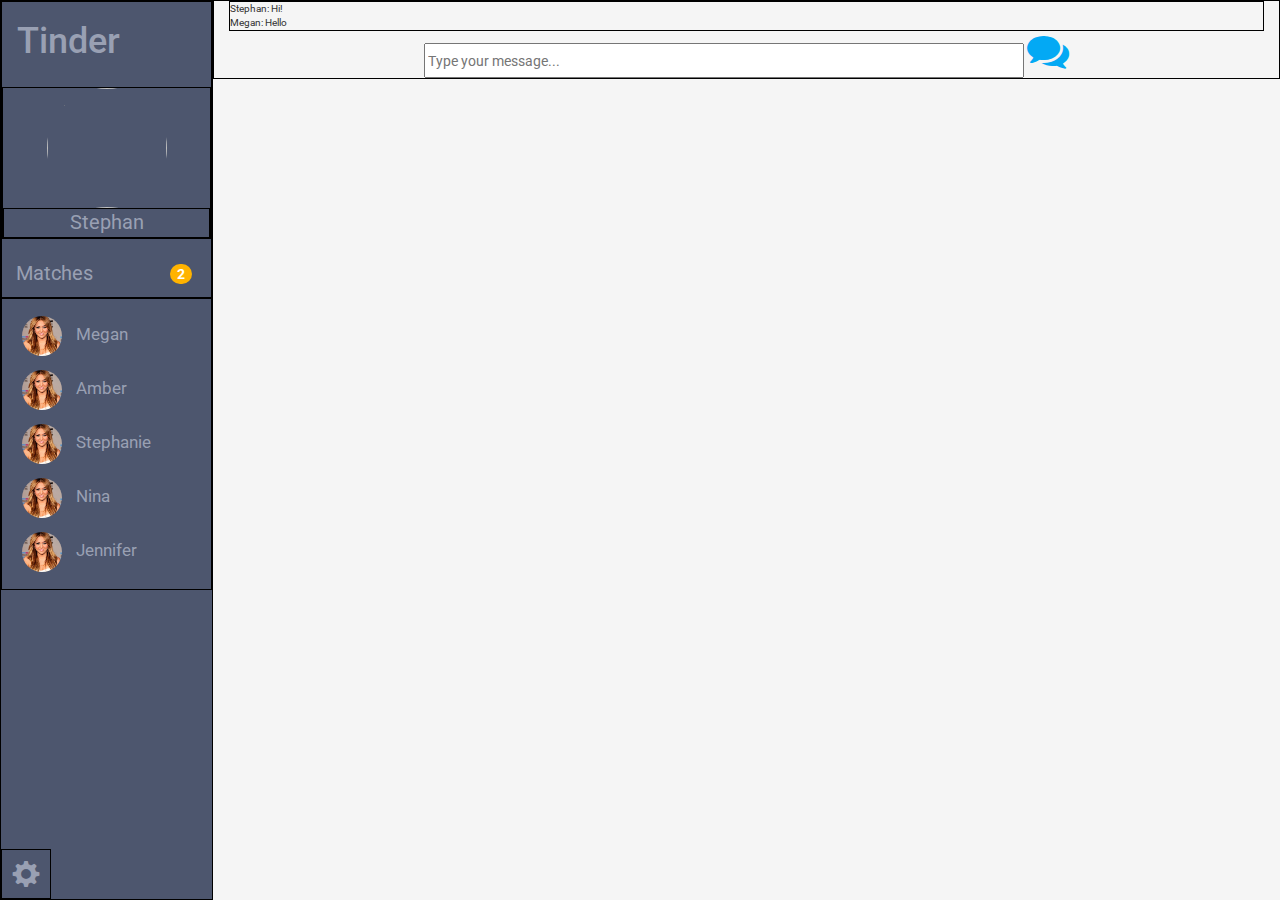
==== chat.html @ 3086d879 "added webfont Roboto, chat window, and carousel" ====
<html>
<head>
  <meta charset="UTF-8">
  <title>Tinder Clone</title>
  <link rel="stylesheet" href="css/bootstrap.min.css">
  <link rel="stylesheet" href="css/font-awesome.min.css">
  <link rel="stylesheet" href="http://fotorama.s3.amazonaws.com/4.6.2/fotorama.css">
  <link href='http://fonts.googleapis.com/css?family=Roboto:400,700,300' rel='stylesheet' type='text/css'>
  <link rel='stylesheet' href='css/styles.css'/>
</head>
<body>




<div class="container-fluid">
  <div class="row">
    <!-- Sidebar -->
    <div class="sidebar col-md-2 col-lg-2">
      <div id="sidebar-profile-wrap">
          <h1 class="logo">Tinder</h1>
          <div class="img-div">
            <img id="user-profile-pic" class="img-circle" src="http://assets.nydailynews.com/polopoly_fs/1.1761308.1397852084!/img/httpImage/image.jpg_gen/derivatives/article_970/kristen19f-6-web.jpg">
            <div id="user-first-name">Stephan</div>
          </div>  
          <ul class="sidebar-nav">
            <ul class="nav-links">
            <a href="#"><li>Matches <span id="match-count" class="badge pull-right">2</span></li></a>
          </ul>

      </div>
      <div class="nav-matches">
        <ul>
            <li><img class="img-circle nav-img" src="img/miley.jpg"> Megan</li>
            <li><img class="img-circle nav-img" src="img/miley.jpg"> Amber</li>
            <li><img class="img-circle nav-img" src="img/miley.jpg"> Stephanie</li>
            <li><img class="img-circle nav-img" src="img/miley.jpg"> Nina</li>
            <li><img class="img-circle nav-img" src="img/miley.jpg"> Jennifer</li>
        </ul>
      </div>

      <div class="settings">
        <a href="#"><span class="glyphicon glyphicon-cog"></span></a>
      </div>
    </div>
  <!-- /#sidebar-wrapper -->


    <div class="main-div col-md-10 col-lg-10">
      <div class="chat-history"> 
      <span class="msg-user">Stephan: Hi!</span><br>
      Megan: Hello<br>
      </div>
      <input class="chat-message" type="text" placeholder="Type your message...">
      <span class="fa fa-comments"></span>
    </div> <!-- col size -->

  </div> <!-- row -->
</div> <!-- container -->

  <script src="https://code.jquery.com/jquery-1.11.0.min.js"></script>
  <script src="http://fotorama.s3.amazonaws.com/4.6.2/fotorama.js"></script>
  <script src="javascript/bootstrap.min.js"></script>
  <script src="javascript/main.js"></script>

</body>
</html>
---- css/styles.css ----
body {
  background: #f5f5f5;
  font-family: 'Roboto';
}

.sidebar,
a {
  background: #4d566e;
  color: #99A0B3;
  padding: 0;
  height: 100%;  
}

.logo {
  padding: 15px;
  padding-top: 0;
}

.sidebar-nav,
.sidebar-nav ul {
  font-size: 1.2em;
  list-style-type: none;
  padding: 0 7px 0 7px; 
}

.badge {
  background: #ffb300;
  font-size: .7em;
  margin: 5px;
}

a:hover {
  text-decoration: none;
  font-weight: bold;
  color: #ddd;
}

#user-profile-pic {
  height: 120px;
  width: 120px;
  cursor: pointer;
}

.nav-matches ul {
  list-style-type: none;
  padding: 0;
  margin: 10px;
  font-size: 1.2em;
}

.nav-img {
  height: 40px;
  width: 40px;
  margin: 7px 10px;
}

.img-div {
  text-align: center;
  margin-bottom: 20px;
}

.settings {
  position: absolute;
  bottom: 0;
}

.main-div {
  text-align: center;
}

.bio-info {
  position: relative;
  margin: 0 auto;
  width: 50%;
}

#user-first-name {
  font-size: 1.4em;
}

#browse {
  font-size: 4em;
}

#browse-name {
  font-weight: bold;
}

#browse-bio {
  font-size: 1.7em;
  padding: 10px;
}

#browse-distance {
  font-size: .4em;
}

.row div {
  border: 1px solid black;
}

.glyphicon-cog {
  font-size: 2em;
  margin: 10px;
}

/*.fa-heart,*/
/*.fa-comments,*/
.glyphicon-heart,
.glyphicon-remove-circle,
.glyphicon-ok-circle {
  font-size: 6em;
}

.glyphicon-remove-circle {
  color: #e84e40;
  float: center;
  margin: 10px 50px;
}

.glyphicon-remove-circle:hover {
  color: #d01716;
}

.glyphicon-ok-circle {
  color: #259b24;
  float: center;
}

.glyphicon-ok-circle:hover {
  color: #0a7e07;
}

.fa-comments {
  color: #03a9f4; 
  font-size: 3em;
}
.chat-history {
  font-size: .7em;
  text-align: left;
}

.chat-message {
  height: 35px;
  width: 600px;
  font-size: 1em;
}

.chat-user {

}

.msg-user {
  text-align: right;
}
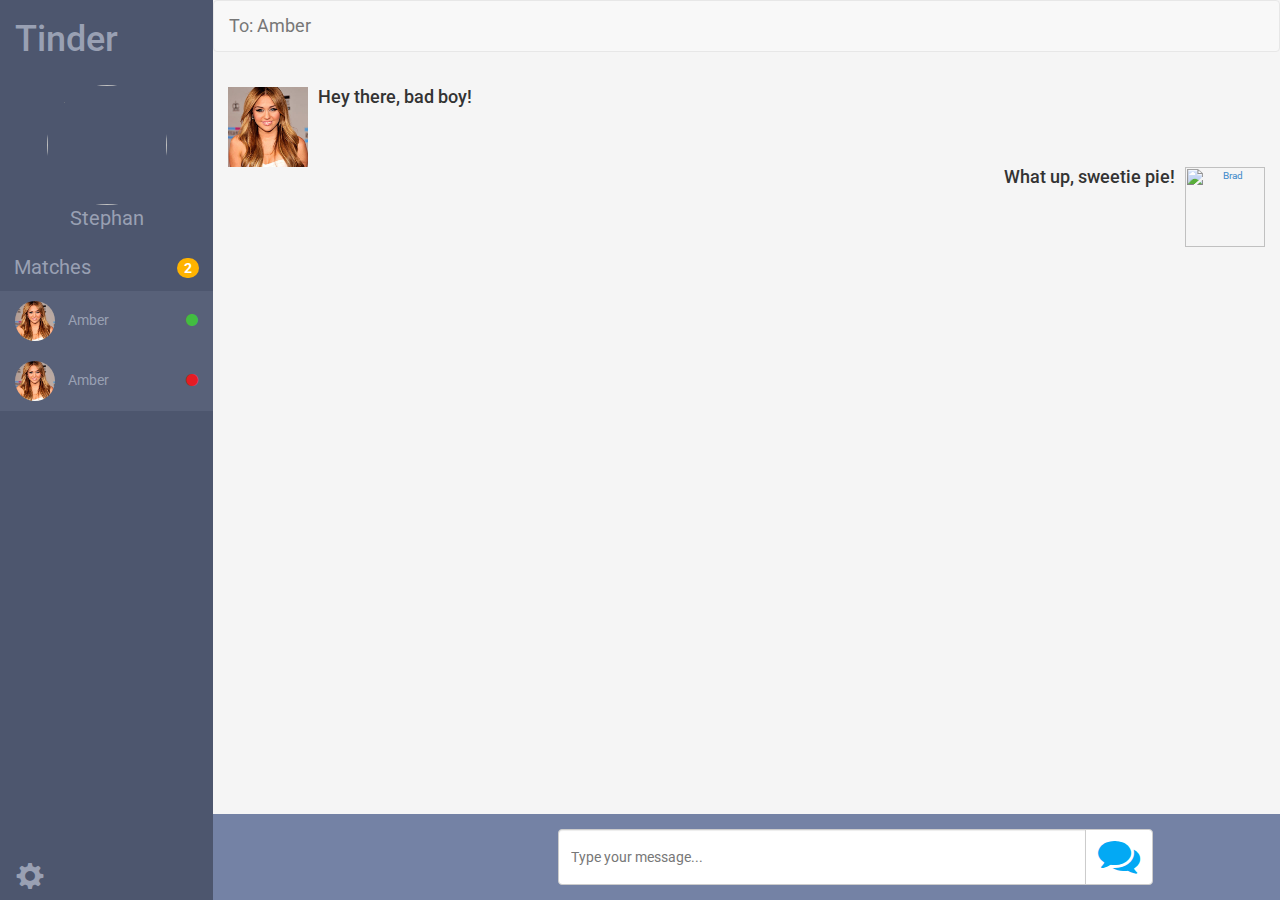
==== commit 44f638b3: "added images of female celebs, added css features to chat window" ====
--- a/chat.html
+++ b/chat.html
@@ -29,7 +29,7 @@
           </ul>
 
       </div>
-      <div class="nav-matches">
+      <!-- <div class="nav-matches">
         <ul>
             <li><img class="img-circle nav-img" src="img/miley.jpg"> Megan</li>
             <li><img class="img-circle nav-img" src="img/miley.jpg"> Amber</li>
@@ -37,7 +37,26 @@
             <li><img class="img-circle nav-img" src="img/miley.jpg"> Nina</li>
             <li><img class="img-circle nav-img" src="img/miley.jpg"> Jennifer</li>
         </ul>
-      </div>
+      </div> -->
+
+      <!-- Option 3 using Listgroups -->
+      <ul class="list-group list-special">
+
+        <a href="#">
+          <li class="list-group-item chat-users active-chat">
+            <img class="img-circle nav-img" src="img/miley.jpg"> 
+            <span class="chat-user-name">Amber</span>
+            <i class="fa fa-circle"></i>
+          </li>
+        </a>
+
+        <a href="#">
+          <li class="list-group-item chat-users inactive-chat">
+            <img class="img-circle nav-img" src="img/miley.jpg"> 
+            <span class="chat-user-name">Amber</span>
+            <i class="fa fa-circle"></i>
+          </li>
+        </a>
 
       <div class="settings">
         <a href="#"><span class="glyphicon glyphicon-cog"></span></a>
@@ -47,13 +66,70 @@
 
 
     <div class="main-div col-md-10 col-lg-10">
-      <div class="chat-history"> 
-      <span class="msg-user">Stephan: Hi!</span><br>
-      Megan: Hello<br>
-      </div>
-      <input class="chat-message" type="text" placeholder="Type your message...">
-      <span class="fa fa-comments"></span>
-    </div> <!-- col size -->
+      <nav class="navbar navbar-default" role="navigation">
+        <div class="container-fluid">
+          <!-- Brand and toggle get grouped for better mobile display -->
+          <div class="navbar-header">
+            <button type="button" class="navbar-toggle collapsed" data-toggle="collapse" data-target="#bs-example-navbar-collapse-1">
+              <span class="sr-only">Toggle navigation</span>
+              <span class="icon-bar"></span>
+              <span class="icon-bar"></span>
+              <span class="icon-bar"></span>
+            </button>
+            <a class="navbar-brand" href="#">To: Amber </a>
+          </div>
+        </div>
+      </nav>
+      <!-- chat window output -->
+      <div class="row chat-row">
+        <div class="chat-history"> 
+
+          <!-- Option1 Media List -->
+          <div class="media">
+            <a class="pull-left" href="#">
+              <img class="media-object" src="img/miley.jpg" alt="Miley">
+            </a>
+            <div class="media-body-left">
+              <h4 class="media-heading">Hey there, bad boy!</h4>
+            </div>
+          </div>
+        </div>
+        <div class="chat-history"> 
+          <div class="media">
+            <a class="pull-right" href="#">
+              <img class="media-object" src="http://assets.nydailynews.com/polopoly_fs/1.1761308.1397852084!/img/httpImage/image.jpg_gen/derivatives/article_970/kristen19f-6-web.jpg" alt="Brad">
+            </a>
+            <div class="media-body-right">
+              <h4 class="media-heading">What up, sweetie pie!</h4>
+            </div>
+          </div>
+        </div><!-- end of Option1 Media List -->
+      
+
+      </div> <!-- end chat window output -->
+     
+
+      <!-- chat window input field -->
+      <div class="row chat-row chat-row-bottom">
+        <div class="chat-message-container">
+          <!-- Option 2 Button add-ons -->
+          <div class="col-lg-6 col-centered">
+            <div class="input-group">
+              <input type="text" class="form-control" placeholder="Type your message...">
+              <span class="input-group-btn">
+                <button class="btn btn-default" type="button"><span class="fa fa-comments"></span></button>
+              </span>
+              </div><!-- /input-group -->
+          </div><!-- /.col-lg-6 -->
+        </div>
+
+
+        <!-- <input class="chat-message" type="text" placeholder="Type your message...">
+          <span class="fa fa-comments"></span> -->
+
+      </div><!-- end chat window input field -->
+
+    </div> <!-- main col-10  -->
 
   </div> <!-- row -->
 </div> <!-- container -->
--- a/css/styles.css
+++ b/css/styles.css
@@ -4,11 +4,12 @@
 }
 
 .sidebar,
-a {
+.sidebar a {
   background: #4d566e;
   color: #99A0B3;
   padding: 0;
-  height: 100%;  
+  height: 100%; 
+
 }
 
 .logo {
@@ -26,7 +27,7 @@
 .badge {
   background: #ffb300;
   font-size: .7em;
-  margin: 5px;
+  margin: 5px 0px 5px;
 }
 
 a:hover {
@@ -51,7 +52,42 @@
 .nav-img {
   height: 40px;
   width: 40px;
-  margin: 7px 10px;
+  /*margin: 7px 10px;*/
+}
+
+
+.list-special .list-group-item:first-child {
+  border-top-right-radius: 0px !important;
+  border-top-left-radius: 0px !important;
+}
+
+.list-special .list-group-item:last-child {
+  border-bottom-right-radius: 0px !important;
+  border-bottom-left-radius: 0px !important;
+}
+
+.chat-user-name {
+  margin: 0 10px;
+}
+
+.chat-users i {
+  float: right;
+  margin: 12px 0;
+}
+
+.chat-users.active-chat i {
+  color: #42bd41;
+}
+.chat-users.inactive-chat i {
+  color: #e51c23;
+}
+
+.list-group li {
+  background: #586179;
+  border: none;
+}
+.list-group li:hover {
+  background: #606982;
 }
 
 .img-div {
@@ -62,10 +98,14 @@
 .settings {
   position: absolute;
   bottom: 0;
+
 }
 
 .main-div {
   text-align: center;
+  height: 100%;
+  padding-right: 0px;
+  padding-left: 0px;
 }
 
 .bio-info {
@@ -74,6 +114,10 @@
   width: 50%;
 }
 
+.fotorama img {
+  position: absolute;
+}
+
 #user-first-name {
   font-size: 1.4em;
 }
@@ -95,13 +139,9 @@
   font-size: .4em;
 }
 
-.row div {
-  border: 1px solid black;
-}
-
 .glyphicon-cog {
   font-size: 2em;
-  margin: 10px;
+  margin: 10px 10px 10px 16px;
 }
 
 /*.fa-heart,*/
@@ -137,13 +177,63 @@
 }
 .chat-history {
   font-size: .7em;
+  text-align: center;
+}
+
+.chat-message-container {
+  position: relative;
+  bottom: 0px;
+}
+
+/* centered columns styles */
+.row-centered {
+    text-align:center;
+}
+.col-centered {
+    display:inline-block;
+    float:none;
+    /* reset the text-align */
+    text-align:left;
+    /* inline-block space fix */
+    margin-right:-4px;
+}
+
+
+.chat-message {
+  height: 3em;
+  width: 50%;
+  font-size: 1em;
+  text-align: center;
+}
+
+.form-control {
+  height: 56px;
+}
+
+.chat-row {
+  width: 100%;
+  margin: 0px;
+  padding: 15px;
+}
+
+.media img {
+  width: 80px;
+  height: 80px;
+}
+
+.media-body-left {
   text-align: left;
 }
 
-.chat-message {
-  height: 35px;
-  width: 600px;
-  font-size: 1em;
+.media-body-right {
+  text-align: right;
+}
+
+.chat-row-bottom {
+  position: fixed;
+  bottom: 0%;
+  background: #7482a5;
+  
 }
 
 .chat-user {
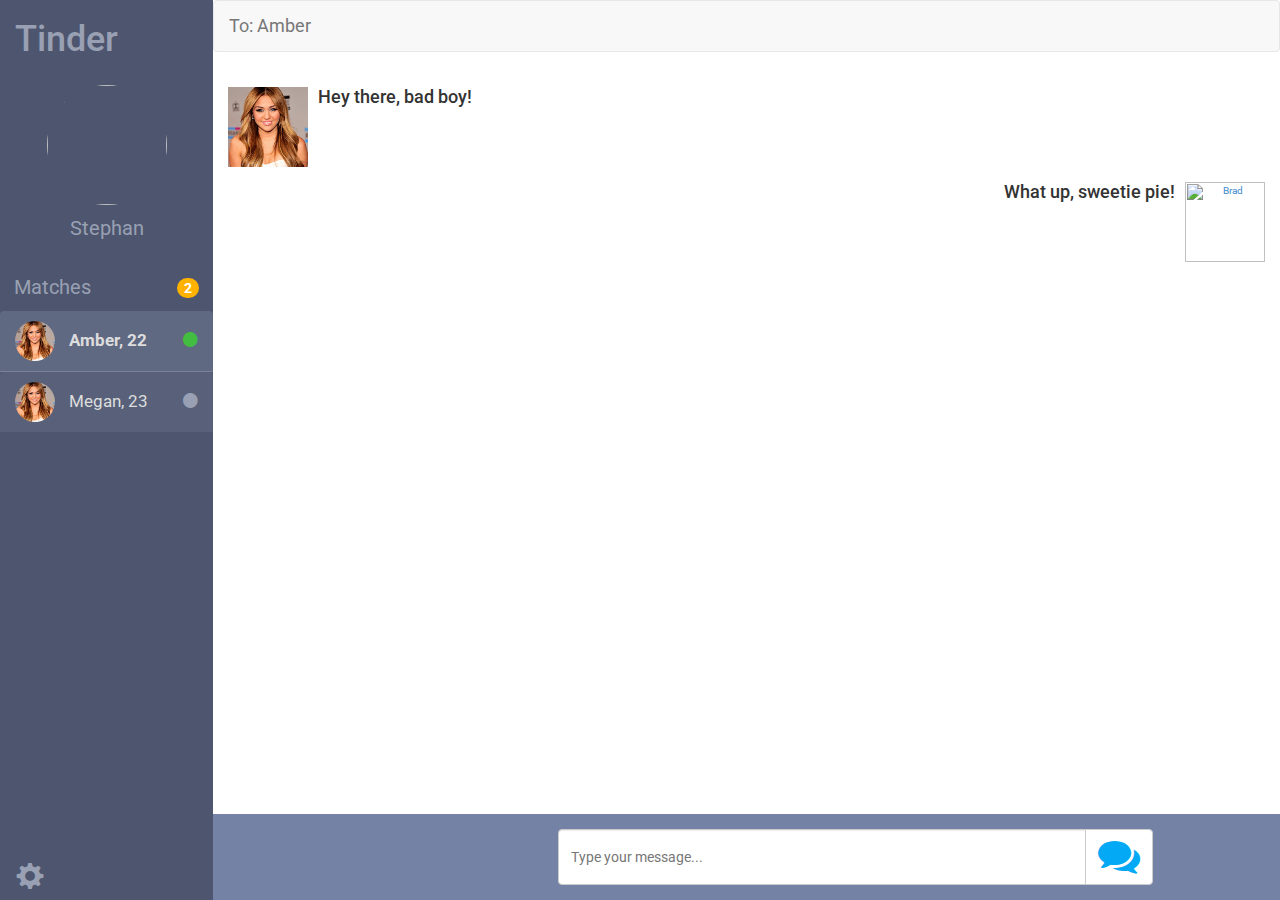
==== commit 87f85264: "added new matches.html page and completed basic HTML structure, and design" ====
--- a/chat.html
+++ b/chat.html
@@ -18,7 +18,7 @@
     <!-- Sidebar -->
     <div class="sidebar col-md-2 col-lg-2">
       <div id="sidebar-profile-wrap">
-          <h1 class="logo">Tinder</h1>
+          <a href="index2.html"><h1 class="logo">Tinder</h1></a>
           <div class="img-div">
             <img id="user-profile-pic" class="img-circle" src="http://assets.nydailynews.com/polopoly_fs/1.1761308.1397852084!/img/httpImage/image.jpg_gen/derivatives/article_970/kristen19f-6-web.jpg">
             <div id="user-first-name">Stephan</div>
@@ -45,15 +45,15 @@
         <a href="#">
           <li class="list-group-item chat-users active-chat">
             <img class="img-circle nav-img" src="img/miley.jpg"> 
-            <span class="chat-user-name">Amber</span>
-            <i class="fa fa-circle"></i>
+            <span class="chat-user-name">Amber, 22</span>
+            <i class="fa fa-circle"></i> 
           </li>
         </a>
 
         <a href="#">
-          <li class="list-group-item chat-users inactive-chat">
+          <li class="list-group-item chat-users">
             <img class="img-circle nav-img" src="img/miley.jpg"> 
-            <span class="chat-user-name">Amber</span>
+            <span class="chat-user-name">Megan, 23</span>
             <i class="fa fa-circle"></i>
           </li>
         </a>
@@ -61,6 +61,7 @@
       <div class="settings">
         <a href="#"><span class="glyphicon glyphicon-cog"></span></a>
       </div>
+
     </div>
   <!-- /#sidebar-wrapper -->
 
@@ -72,9 +73,9 @@
           <div class="navbar-header">
             <button type="button" class="navbar-toggle collapsed" data-toggle="collapse" data-target="#bs-example-navbar-collapse-1">
               <span class="sr-only">Toggle navigation</span>
-              <span class="icon-bar"></span>
-              <span class="icon-bar"></span>
-              <span class="icon-bar"></span>
+              <span class="icon-bar">1</span>
+              <span class="icon-bar">2</span>
+              <span class="icon-bar">3</span>
             </button>
             <a class="navbar-brand" href="#">To: Amber </a>
           </div>
@@ -93,8 +94,7 @@
               <h4 class="media-heading">Hey there, bad boy!</h4>
             </div>
           </div>
-        </div>
-        <div class="chat-history"> 
+        
           <div class="media">
             <a class="pull-right" href="#">
               <img class="media-object" src="http://assets.nydailynews.com/polopoly_fs/1.1761308.1397852084!/img/httpImage/image.jpg_gen/derivatives/article_970/kristen19f-6-web.jpg" alt="Brad">
@@ -103,10 +103,9 @@
               <h4 class="media-heading">What up, sweetie pie!</h4>
             </div>
           </div>
-        </div><!-- end of Option1 Media List -->
-      
 
-      </div> <!-- end chat window output -->
+        </div><!-- end chat-history -->
+      </div><!-- end row chat-row -->
      
 
       <!-- chat window input field -->
@@ -123,10 +122,6 @@
           </div><!-- /.col-lg-6 -->
         </div>
 
-
-        <!-- <input class="chat-message" type="text" placeholder="Type your message...">
-          <span class="fa fa-comments"></span> -->
-
       </div><!-- end chat window input field -->
 
     </div> <!-- main col-10  -->
--- a/css/styles.css
+++ b/css/styles.css
@@ -1,6 +1,10 @@
 body {
   background: #f5f5f5;
   font-family: 'Roboto';
+}
+
+.row {
+  background: #606982;
 }
 
 .sidebar,
@@ -55,8 +59,13 @@
   /*margin: 7px 10px;*/
 }
 
-
-.list-special .list-group-item:first-child {
+.profile-bar {
+  padding-left: 0px;
+  padding-right: 0px;
+}
+
+.list-special .list-group-item:first-child,
+ {
   border-top-right-radius: 0px !important;
   border-top-left-radius: 0px !important;
 }
@@ -66,6 +75,7 @@
   border-bottom-left-radius: 0px !important;
 }
 
+
 .chat-user-name {
   margin: 0 10px;
 }
@@ -75,19 +85,34 @@
   margin: 12px 0;
 }
 
+.chat-users i {
+  color: #99A0B3;
+}
+
 .chat-users.active-chat i {
   color: #42bd41;
-}
-.chat-users.inactive-chat i {
-  color: #e51c23;
 }
 
 .list-group li {
   background: #586179;
   border: none;
-}
+  font-size: 1.2em;
+  color: #ddd;
+}
+
 .list-group li:hover {
   background: #606982;
+}
+
+li.nav-active,
+li.active-chat {
+  background: #606982;
+  color: #ddd;
+  font-weight: bold;
+}
+
+li.active-chat {
+  border-bottom: 1px solid #7b8296;
 }
 
 .img-div {
@@ -106,6 +131,13 @@
   height: 100%;
   padding-right: 0px;
   padding-left: 0px;
+  background: #fff;
+}
+
+.chat-navbar {
+  border-radius: 0%;
+  background: #eceff1;
+  height: 61px;
 }
 
 .bio-info {
@@ -120,6 +152,7 @@
 
 #user-first-name {
   font-size: 1.4em;
+  margin: 10px 0 30px 0;
 }
 
 #browse {
@@ -214,6 +247,7 @@
   width: 100%;
   margin: 0px;
   padding: 15px;
+  background: #fff;
 }
 
 .media img {
